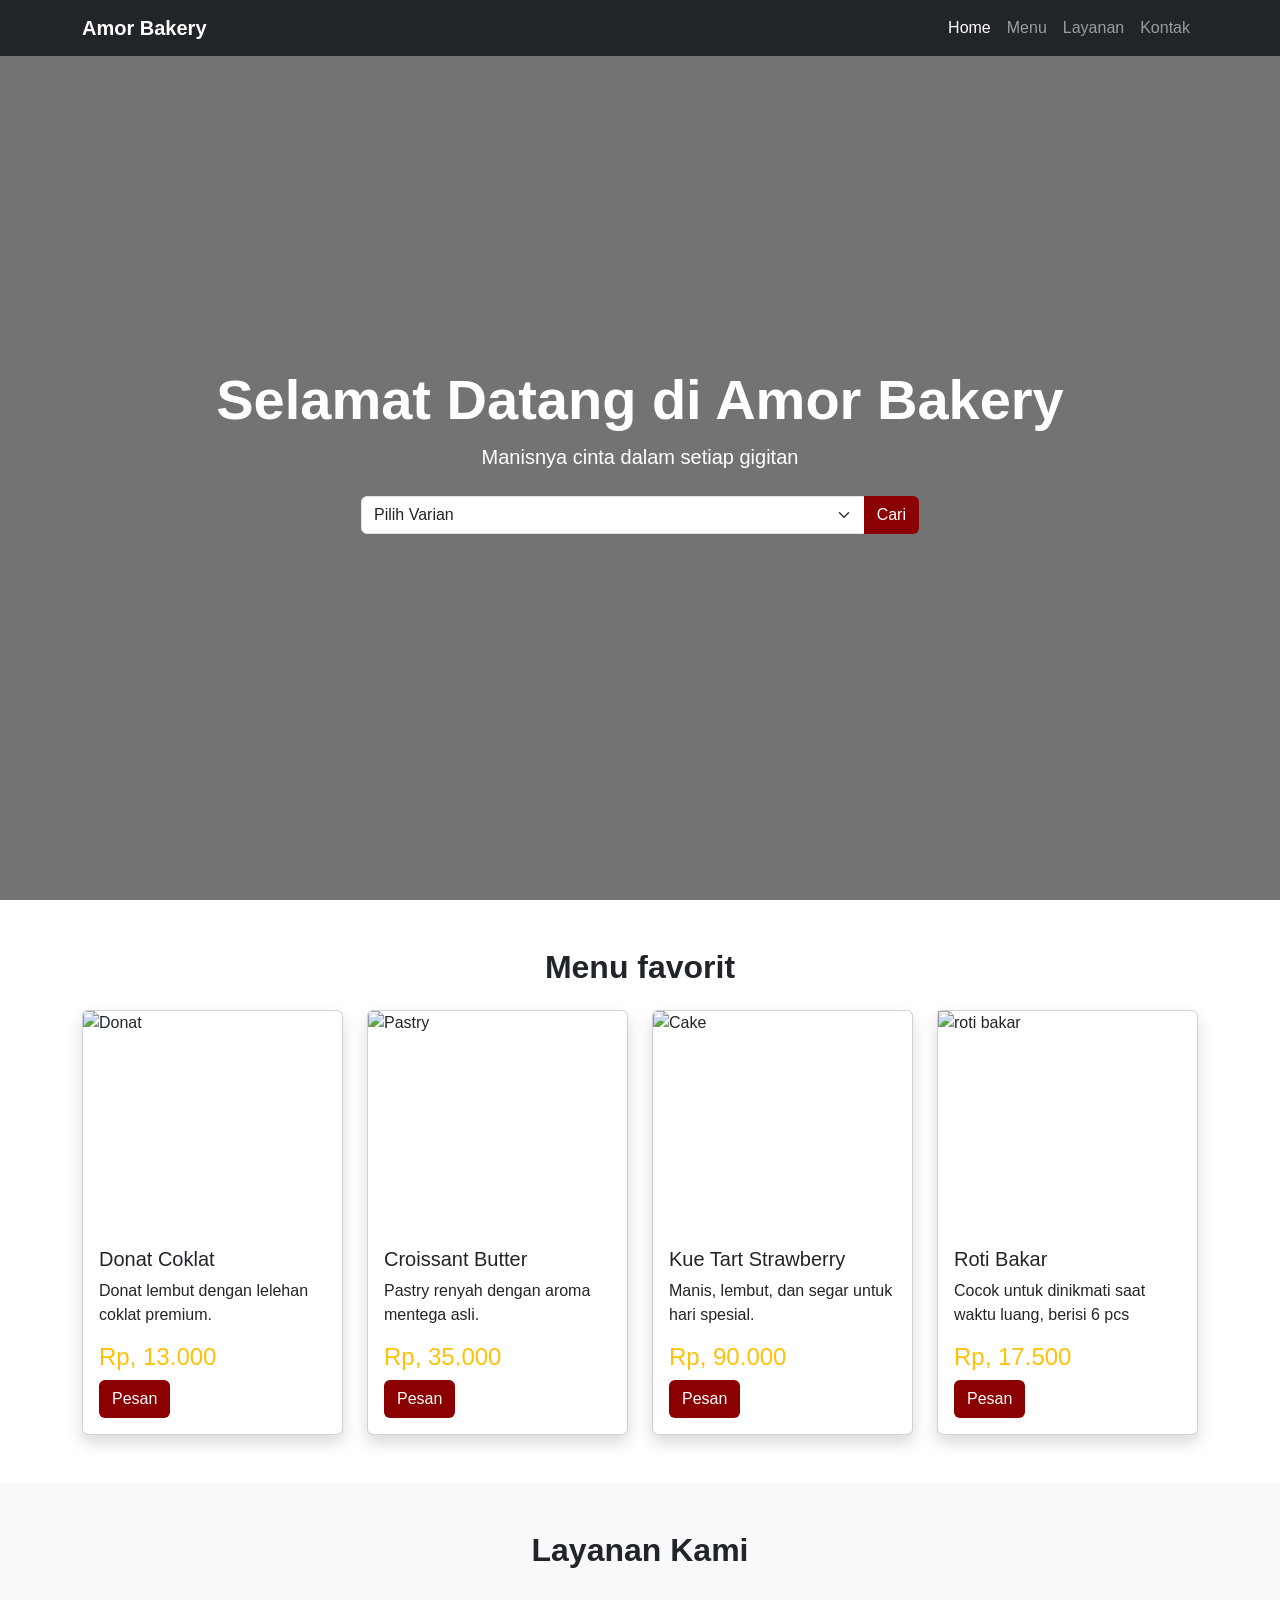
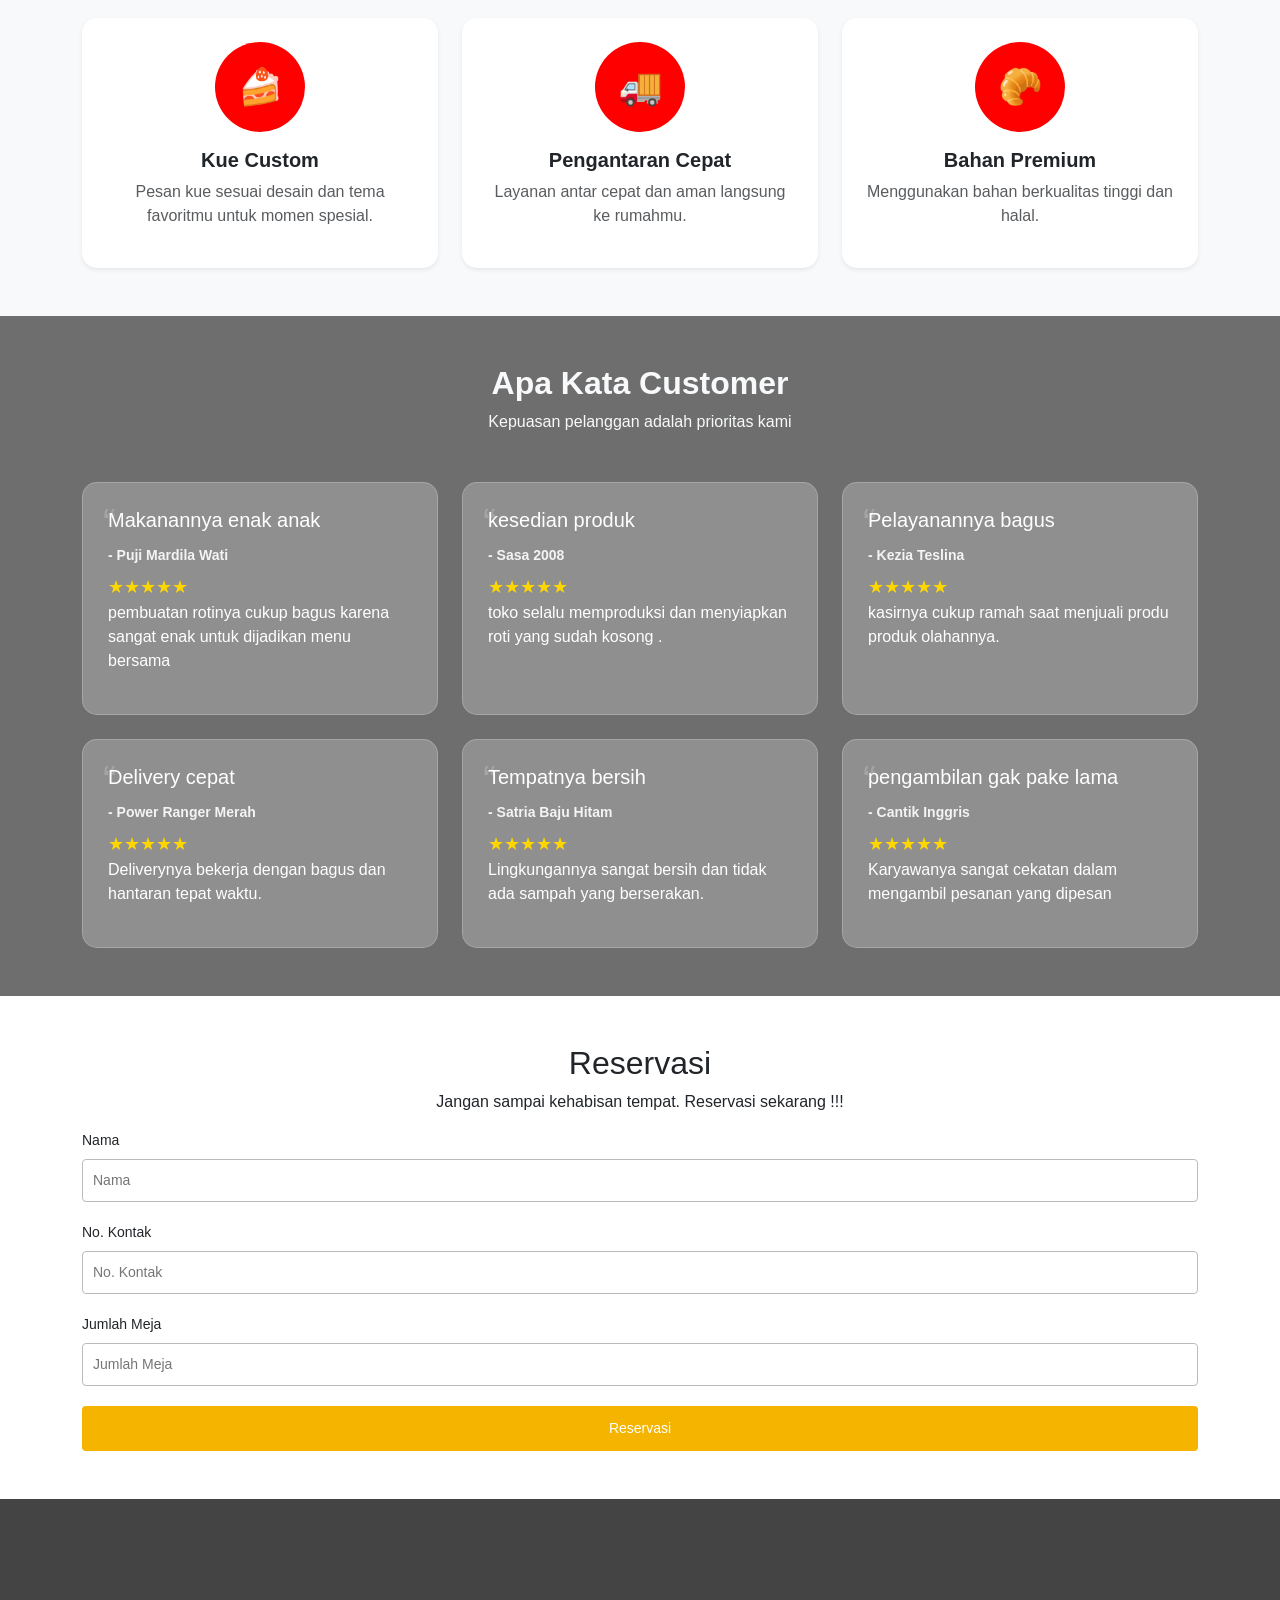
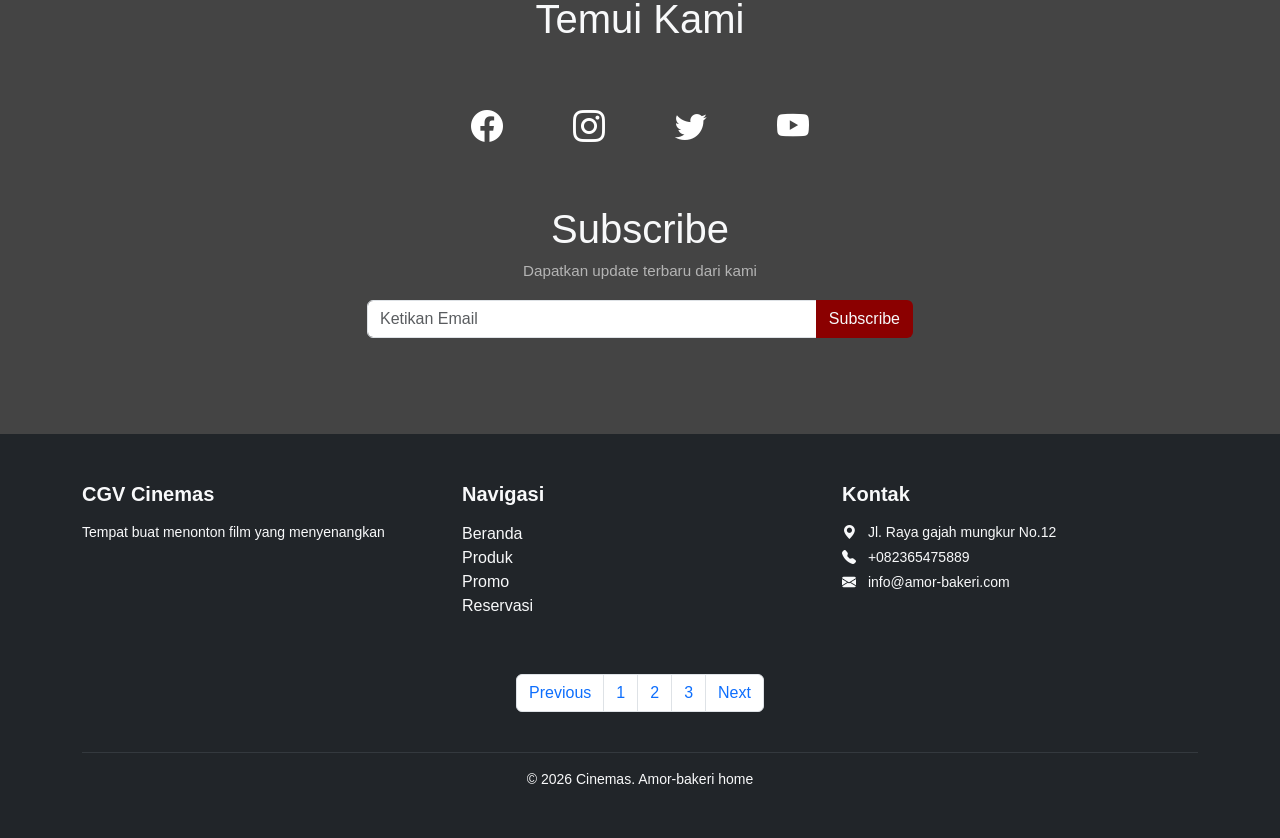
==== index.html @ 90abe147 "Rename Index.html to index.html" ====
<!DOCTYPE html>
<html lang="id">

<head>
    <meta charset="UTF-8">
    <meta name="viewport" content="width=device-width, initial-scale=1.0">

    <!-- Bootstrap CSS -->
    <link href="https://cdn.jsdelivr.net/npm/bootstrap@5.3.3/dist/css/bootstrap.min.css" rel="stylesheet">
    <link rel="stylesheet" href="https://cdn.jsdelivr.net/npm/bootstrap-icons@1.10.5/font/bootstrap-icons.min.css">

    <title>https://amorbakery-mojokerto.com.id</title>
    <link rel="stylesheet" href="style.css">
</head>

<body>

    <!-- Navbar -->
    <nav class="navbar navbar-expand-lg navbar-dark bg-dark fixed-top">
        <div class="container">
            <a class="navbar-brand fw-bold" href="#">Amor Bakery</a>
            <button title="button" class="navbar-toggler" type="button" data-bs-toggle="collapse"
                data-bs-target="#navbarNav">
                <span class="navbar-toggler-icon"></span>
            </button>
            <div class="collapse navbar-collapse" id="navbarNav">
                <ul class="navbar-nav ms-auto">
                    <li class="nav-item"><a class="nav-link active" href="#home">Home</a></li>
                    <li class="nav-item"><a class="nav-link" href="#menu">Menu</a></li>
                    <li class="nav-item"><a class="nav-link" href="#layanan">Layanan</a></li>
                    <li class="nav-item"><a class="nav-link" href="#kontak">Kontak</a></li>
                </ul>
            </div>
        </div>
    </nav>

    <!-- Banner -->
    <section id="home" class="banner d-flex align-items-center">
        <div class="container text-center text-white">
            <h1 class="display-4 fw-bold text-white">Selamat Datang di Amor Bakery</h1>
            <p class="lead text-white">Manisnya cinta dalam setiap gigitan</p>

            <div class="input-group w-50 mx-auto mt-4">
                <select class="form-select" title="form">
                    <option selected>Pilih Varian</option>
                    <option>Donat</option>
                    <option>Pastry</option>
                    <option>Kue Tart</option>
                    <option>Kue Kering</option>
                </select>
                <button class="btn btn-red">Cari</button>
            </div>
        </div>
    </section>


    <!-- Promo Section -->
    <section id="menu" class="container py-5">
        <h2 class="text-center fw-bold mb-4">Menu favorit</h2>
        <div class="row g-4 justify-content-center">

            <div class="col-md-3">
                <div class="card h-100 shadow">
                    <img src="https://images.unsplash.com/photo-1551024601-bec78aea704b" class="card-img-top square-img"
                        alt="Donat">
                    <div class="card-body">
                        <h5 class="card-title">Donat Coklat</h5>
                        <p class="card-text">Donat lembut dengan lelehan coklat premium.</p>
                        <h4 class="card-text text-warning">Rp, 13.000</h4>
                        <a href="#" class="btn btn-red">Pesan</a>
                    </div>
                </div>
            </div>

            <div class="col-md-3">
                <div class="card h-100 shadow">
                    <img src="https://images.unsplash.com/photo-1608198093002-ad4e005484ec"
                        class="card-img-top square-img" alt="Pastry">
                    <div class="card-body">
                        <h5 class="card-title">Croissant Butter</h5>
                        <p class="card-text">Pastry renyah dengan aroma mentega asli.</p>
                        <h4 class="card-text text-warning">Rp, 35.000</h4>
                        <a href="#" class="btn btn-red">Pesan</a>
                    </div>
                </div>
            </div>

            <div class="col-md-3">
                <div class="card h-100 shadow">
                    <img src="https://th.bing.com/th/id/OIP.uCiVqqbGmfo3gZG_1WJmzAHaLH?w=128&h=193&c=7&r=0&o=7&pid=1.7&rm=3"
                        class="card-img-top square-img" alt="Cake">
                    <div class="card-body">
                        <h5 class="card-title">Kue Tart Strawberry</h5>
                        <p class="card-text">Manis, lembut, dan segar untuk hari spesial.</p>
                        <h4 class="card-text text-warning">Rp, 90.000</h4>
                        <a href="#pesan" class="btn btn-red">Pesan</a>
                    </div>
                </div>
            </div>

            <div class="col-md-3">
                <div class="card h-100 shadow">
                    <img src="https://encrypted-tbn0.gstatic.com/images?q=tbn:ANd9GcT3Dg1PWbTvpaog4QC9ce-s_t3jA0M2VGqaGQ&s"
                        alt="roti bakar">
                    <div class="card-body">
                        <h5 class="card-title">Roti Bakar</h5>
                        <p class="card-text">Cocok untuk dinikmati saat waktu luang, berisi 6 pcs</p>
                        <h4 class="card-text text-warning">Rp, 17.500</h4>
                        <a href="#" class="btn btn-red">Pesan</a>
                    </div>
                </div>
            </div>


        </div>
    </section>

    <!-- Service Section -->
    <section id="layanan" class="service-section py-5">
        <div class="container">
            <h2 class="text-center fw-bold mb-5">Layanan Kami</h2>

            <div class="row g-4 text-center">

                <div class="col-md-4">
                    <div class="service-card p-4 h-100 shadow-sm">
                        <div class="icon-service mx-auto mb-3">
                            🍰
                        </div>
                        <h5 class="fw-bold">Kue Custom</h5>
                        <p class="text-muted">
                            Pesan kue sesuai desain dan tema favoritmu untuk momen spesial.
                        </p>
                    </div>
                </div>

                <div class="col-md-4">
                    <div class="service-card p-4 h-100 shadow-sm">
                        <div class="icon-service mx-auto mb-3">
                            🚚
                        </div>
                        <h5 class="fw-bold">Pengantaran Cepat</h5>
                        <p class="text-muted">
                            Layanan antar cepat dan aman langsung ke rumahmu.
                        </p>
                    </div>
                </div>

                <div class="col-md-4">
                    <div class="service-card p-4 h-100 shadow-sm">
                        <div class="icon-service mx-auto mb-3">
                            🥐
                        </div>
                        <h5 class="fw-bold">Bahan Premium</h5>
                        <p class="text-muted">
                            Menggunakan bahan berkualitas tinggi dan halal.
                        </p>
                    </div>
                </div>

            </div>
        </div>
    </section>

    <!-- REVIEW SECTION -->
    <section class="review-section py-5 testimony">
        <div class="container">
            <h2 class="text-center text-light fw-bold">Apa Kata Customer</h2>
            <p class="text-center text-light mb-5">Kepuasan pelanggan adalah prioritas kami</p>

            <div class="row g-4">

                <!-- 6 Review Card -->
                <div class="col-md-4">
                    <div class="review-card">
                        <div class="quote">“</div>
                        <h5>Makanannya enak anak</h5>
                        <h6 class="author">- Puji Mardila Wati</h6>
                        <div class="stars">★★★★★</div>
                        <p>pembuatan rotinya cukup bagus karena sangat enak untuk dijadikan menu bersama</p>
                    </div>
                </div>

                <div class="col-md-4">
                    <div class="review-card">
                        <div class="quote">“</div>
                        <h5>kesedian produk</h5>
                        <h6 class="author">- Sasa 2008</h6>
                        <div class="stars">★★★★★</div>
                        <p>toko selalu memproduksi dan menyiapkan roti yang sudah kosong .</p>
                    </div>
                </div>

                <div class="col-md-4">
                    <div class="review-card">
                        <div class="quote">“</div>
                        <h5>Pelayanannya bagus</h5>
                        <h6 class="author">- Kezia Teslina</h6>
                        <div class="stars">★★★★★</div>
                        <p>kasirnya cukup ramah saat menjuali produ produk olahannya.</p>
                    </div>
                </div>

                <div class="col-md-4">
                    <div class="review-card">
                        <div class="quote">“</div>
                        <h5>Delivery cepat</h5>
                        <h6 class="author">- Power Ranger Merah</h6>
                        <div class="stars">★★★★★</div>
                        <p>Deliverynya bekerja dengan bagus dan hantaran tepat waktu.</p>
                    </div>
                </div>

                <div class="col-md-4">
                    <div class="review-card">
                        <div class="quote">“</div>
                        <h5>Tempatnya bersih</h5>
                        <h6 class="author">- Satria Baju Hitam</h6>
                        <div class="stars">★★★★★</div>
                        <p>Lingkungannya sangat bersih dan tidak ada sampah yang berserakan.</p>
                    </div>
                </div>

                <div class="col-md-4">
                    <div class="review-card">
                        <div class="quote">“</div>
                        <h5>pengambilan gak pake lama</h5>
                        <h6 class="author">- Cantik Inggris</h6>
                        <div class="stars">★★★★★</div>
                        <p>Karyawanya sangat cekatan dalam mengambil pesanan yang dipesan</p>
                    </div>
                </div>

            </div>
        </div>
    </section>

    <div class="container-fluid d-flex justify-content-center align-items-center py-5" id="pesan">
        <div class="container">
            <h2 class="text-center">Reservasi</h2>
            <p class="text-center">Jangan sampai kehabisan tempat. Reservasi sekarang !!!</p>

            <form>
                <div class="form-group">
                    <label>Nama</label>
                    <input type="text" placeholder="Nama">
                </div>

                <div class="form-group">
                    <label>No. Kontak</label>
                    <input type="text" placeholder="No. Kontak">
                </div>

                <div class="form-group">
                    <label>Jumlah Meja</label>
                    <input type="number" placeholder="Jumlah Meja">
                </div>

                <button type="submit" class="btn-reservasi">Reservasi</button>
            </form>
        </div>
    </div>


    <!-- Section subscribe -->
    <div class="container-fluid  py-5 footer">
        <div class="container">
            <h5 class="text-center text-light display-6 py-5">Temui Kami</h5>
            <div class="justify-content-center d-flex mb-5" style="gap: 70px;">
                <a href="https://facebook.com/username" target="_blank" class="social-icon">
                    <i class="bi bi-facebook"></i>
                </a>
                <a href="https://instagram.com/username" target="_blank" class="social-icon">
                    <i class="bi bi-instagram"></i>
                </a>
                <a href="https://twitter.com/username" target="_blank" class="social-icon">
                    <i class="bi bi-twitter"></i>
                </a>
                <a href="https://youtube.com/@username" target="_blank" class="social-icon">
                    <i class="bi bi-youtube"></i>
                </a>
            </div>

            <h5 class="text-center text-light display-6 mb-1">Subscribe</h5>
            <p class="text-center mb-3" style="color: rgba(255, 255, 255, 0.6); font-size: 0.95rem;">Dapatkan update
                terbaru dari kami</p>

            <div class="row justify-content-center">
                <div class="col-md-6">
                    <div class="input-group mb-5">
                        <input type="email" class="form-control" placeholder="Ketikan Email">
                        <button class="btn btn-red text-light" type="button">Subscribe</button>
                    </div>
                </div>
            </div>
        </div>
    </div>

    <!-- Section footer -->
    <footer class="bg-dark text-light py-5" id="footer">
        <div class="container">
            <div class="row text-center text-md-start">
                <div class="col-md-4 mb-3 mb-md-0">
                    <h5 class="fw-bold mb-3">CGV Cinemas</h5>
                    <p class="text-light small">Tempat buat menonton film yang menyenangkan</p>
                </div>
                <div class="col-md-4 mb-3 mb-md-0">
                    <h5 class="fw-bold mb-3">Navigasi</h5>
                    <ul class="list-unstyled">
                        <li><a href="#" class="text-light text-decoration-none">Beranda</a></li>
                        <li><a href="#" class="text-light text-decoration-none">Produk</a></li>
                        <li><a href="#" class="text-light text-decoration-none">Promo</a></li>
                        <li><a href="#" class="text-light text-decoration-none">Reservasi</a></li>
                    </ul>
                </div>
                <div class="col-md-4">
                    <h5 class="fw-bold mb-3">Kontak</h5>
                    <ul class="list-unstyled text-light small">
                        <li class="mb-1"><i class="bi bi-geo-alt-fill me-2"></i> Jl. Raya gajah mungkur No.12</li>
                        <li class="mb-1"><i class="bi bi-telephone-fill me-2"></i> +082365475889</li>
                        <li class="mb-1"><i class="bi bi-envelope-fill me-2"></i> info@amor-bakeri.com</li>
                    </ul>
                </div>
            </div>
            <nav aria-label="Page navigation example">
                <ul class="pagination">
                    <li class="page-item"><a class="page-link" href="#">Previous</a></li>
                    <li class="page-item"><a class="page-link" href:storage/emulated/0/file/yoga/index.html>1</a></li>
                    <li class="page-item"><a class="page-link" href="#">2</a></li>
                    <li class="page-item"><a class="page-link" href="#">3</a></li>
                    <li class="page-item"><a class="page-link" href="#">Next</a></li>
                </ul>
            </nav>
            <hr class="border-secondary mt-4 mb-3">
            <p class="text-center text-light small mb-0">
                &copy; 2026 Cinemas. Amor-bakeri home
            </p>
        </div>
    </footer>
    



    <!-- Bootstrap JS -->
    <script src="https://cdn.jsdelivr.net/npm/bootstrap@5.3.3/dist/js/bootstrap.bundle.min.js"></script>
</body>

</html
---- style.css ----
body {
  font-family: 'Segoe UI', sans-serif;
}

.banner {
  height: 100vh;
  background: linear-gradient(
      rgba(0, 0, 0, 0.55),
      rgba(0, 0, 0, 0.55)
    ),
    url("https://images.unsplash.com/photo-1517686469429-8bdb88b9f907");
  background-size: cover;
  background-position: center;
}

.btn-red {
  background-color: #8b0000;
  color: white;
}

.btn-red:hover {
  background-color: #5c0000;
  color: white;
}

.card img {
  height: 220px;
  object-fit: cover;
}

.main-color {
  background-color: #1b5e20;
}


.service-section {
  background-color: #f8f9fa;
}

.service-card {
  background-color: #ffffff;
  border-radius: 15px;
  transition: transform 0.3s ease, box-shadow 0.3s ease;
}

.service-card:hover {
  transform: translateY(-8px);
  box-shadow: 0 12px 25px rgba(0, 0, 0, 0.15);
}

.icon-service {
  width: 90px;
  height: 90px;
  border-radius: 50%;
  background-color: red;
  color: #ffffff;
  font-size: 36px;
  display: flex;
  align-items: center;
  justify-content: center;
}

review-section {
      background: linear-gradient(135deg, #7b1fa2, #4a148c);
      color: green;
    }

    .review-card {
      background: rgba(255,255,255,0.08);
      border: 1px solid rgba(255,255,255,0.2);
      border-radius: 15px;
      padding: 25px;
      position: relative;
      transition: 0.3s ease;
      height: 100%;
    }

    .review-card:hover {
      background: rgba(255,255,255,0.15);
      transform: translateY(-5px);
    }

    .quote {
      font-size: 40px;
      opacity: 0.2;
      position: absolute;
      top: 10px;
      left: 20px;
    }

    .stars {
      color: gold;
      font-size: 18px;
      margin-top: 10px;
    }

    .review-card h6 {
      font-weight: bold;
      margin-top: 15px;
      font-size: 14px;
      opacity: 0.9;
    }

/* Container */
.reservasi-container {
  width: 500px;
  background: transparent;
}

/* Judul */
.reservasi-container h2 {
  text-align: center;
  margin-bottom: 5px;
}

.reservasi-container p {
  text-align: center;
  font-size: 14px;
  color: #555;
  margin-bottom: 30px;
}

/* Form */
.form-group {
  margin-bottom: 20px;
}

label {
  display: block;
  margin-bottom: 8px;
  font-size: 14px;
}

input {
  width: 100%;
  padding: 10px;
  border: 1px solid #bbb;
  border-radius: 4px;
  font-size: 14px;
}

/* Tombol */
.btn-reservasi {
  width: 100%;
  padding: 12px;
  background-color: #f4b400;
  border: none;
  color: white;
  font-size: 14px;
  border-radius: 4px;
  cursor: pointer;
  transition: 0.3s;
}

.btn-reservasi:hover {
  background-color: #e0a800;
}

body .subscribe {
  margin: 0;
  font-family: 'Segoe UI', sans-serif;
  background-color: #666666;
  color: white;
  text-align: center;
}

/* Container */
.subscribe-section {
  padding: 60px 20px;
}

/* Judul */
.subscribe-section h2 {
  font-weight: 600;
  margin-bottom: 25px;
}

/* Social Icons */
.social-icons {
  margin-bottom: 40px;
}

.social-icons a {
  color: white;
  font-size: 28px;
  margin: 0 20px;
  transition: 0.3s;
}

.social-icons a:hover {
  color: #f4b400;
  transform: scale(1.2);
}

/* Subscribe */
.subscribe-title {
  font-size: 22px;
  margin-bottom: 5px;
}

.subscribe-text {
  color: #cccccc;
  margin-bottom: 25px;
}

/* Form */
.subscribe-form {
  max-width: 700px;
  margin: auto;
  display: flex;
}

.subscribe-form input {
  flex: 1;
  padding: 12px;
  border: none;
  border-radius: 4px 0 0 4px;
  font-size: 14px;
}

.subscribe-form button {
  padding: 12px 25px;
  border: none;
  background-color: #f4b400;
  color: white;
  font-weight: 500;
  border-radius: 0 4px 4px 0;
  cursor: pointer;
  transition: 0.3s;
}

.subscribe-form button:hover {
  background-color: #e0a800;
}

/* Responsive */
@media (max-width: 600px) {
  .subscribe-form {
    flex-direction: column;
  }

  .subscribe-form input,
  .subscribe-form button {
    border-radius: 4px;
    width: 100%;
  }

  .subscribe-form button {
    margin-top: 10px;
  }
}

body .footer {
  margin: 0;
  font-family: 'Segoe UI', sans-serif;
}

/* Footer */
.footer {
  background-color: #1f252b;
  color: #cfd8dc;
  padding: 50px 20px 20px;
}

.footer-container {
  max-width: 1100px;
  margin: auto;
  display: flex;
  justify-content: space-between;
  flex-wrap: wrap;
  gap: 40px;
}

.footer h3 {
  color: white;
  margin-bottom: 15px;
  font-size: 18px;
}

.footer p,
.footer a {
  font-size: 14px;
  color: #cfd8dc;
  text-decoration: none;
  line-height: 1.8;
}

.footer a:hover {
  color: #f4b400;
}

/* Divider */
.footer hr {
  border: 0;
  border-top: 1px solid #37474f;
  margin: 30px 0 15px;
}

/* Copyright */
.footer-bottom {
  text-align: center;
  font-size: 13px;
  color: #90a4ae;
}

/* Responsive */
@media (max-width: 768px) {
  .footer-container {
    flex-direction: column;
  }
}

.pagination {
  display: flex;
  justify-content: center;
  align-items: center;
  list-style: none;
  padding: 0;
  margin: 40px 0;
}

page-item {
  margin: 0 5px;
}

page-link {
  display: block;
  padding: 40px 80px;
  text-decoration: none;
  color: #0d6efd;
  border: 1px solid #0d6efd;
  border-radius: 5px;
  font-weight: 500;
  transition: all 0.3s ease;
}

.page-link:hover {
  background-color: #0d6efd;
  color: white;
}

.page-item.active .page-link {
  background-color: #0d6efd;
  color: white;
  pointer-events: none;
}

.page-item.disabled .page-link {
  color: #aaa;
  border-color: #aaa;
  pointer-events: none;
}

.testimony {
    background-color: rgb(110, 110, 110);
}

.review-card {
    background-color: rgba(199, 199, 199, 0.377);
    border-radius: 15px;
    padding: 25px;
    position: relative;
    transition: 0.3s ease;
    border: 1px solid rgba(255, 255, 255, 0.2);
    height: 100%;
    color: white;
}

.review-card:hover {
    background-color: rgb(172, 172, 172);
    transform: translateY(-5px);
}

.footer {
    background: #444444;
}

.footer .social-icon {
    font-size: 2rem;
    color: white;
    transition: 0.3s;
}

.footer .social-icon:hover {
    color: #ffc107;
    transform: scale(1.2);
}
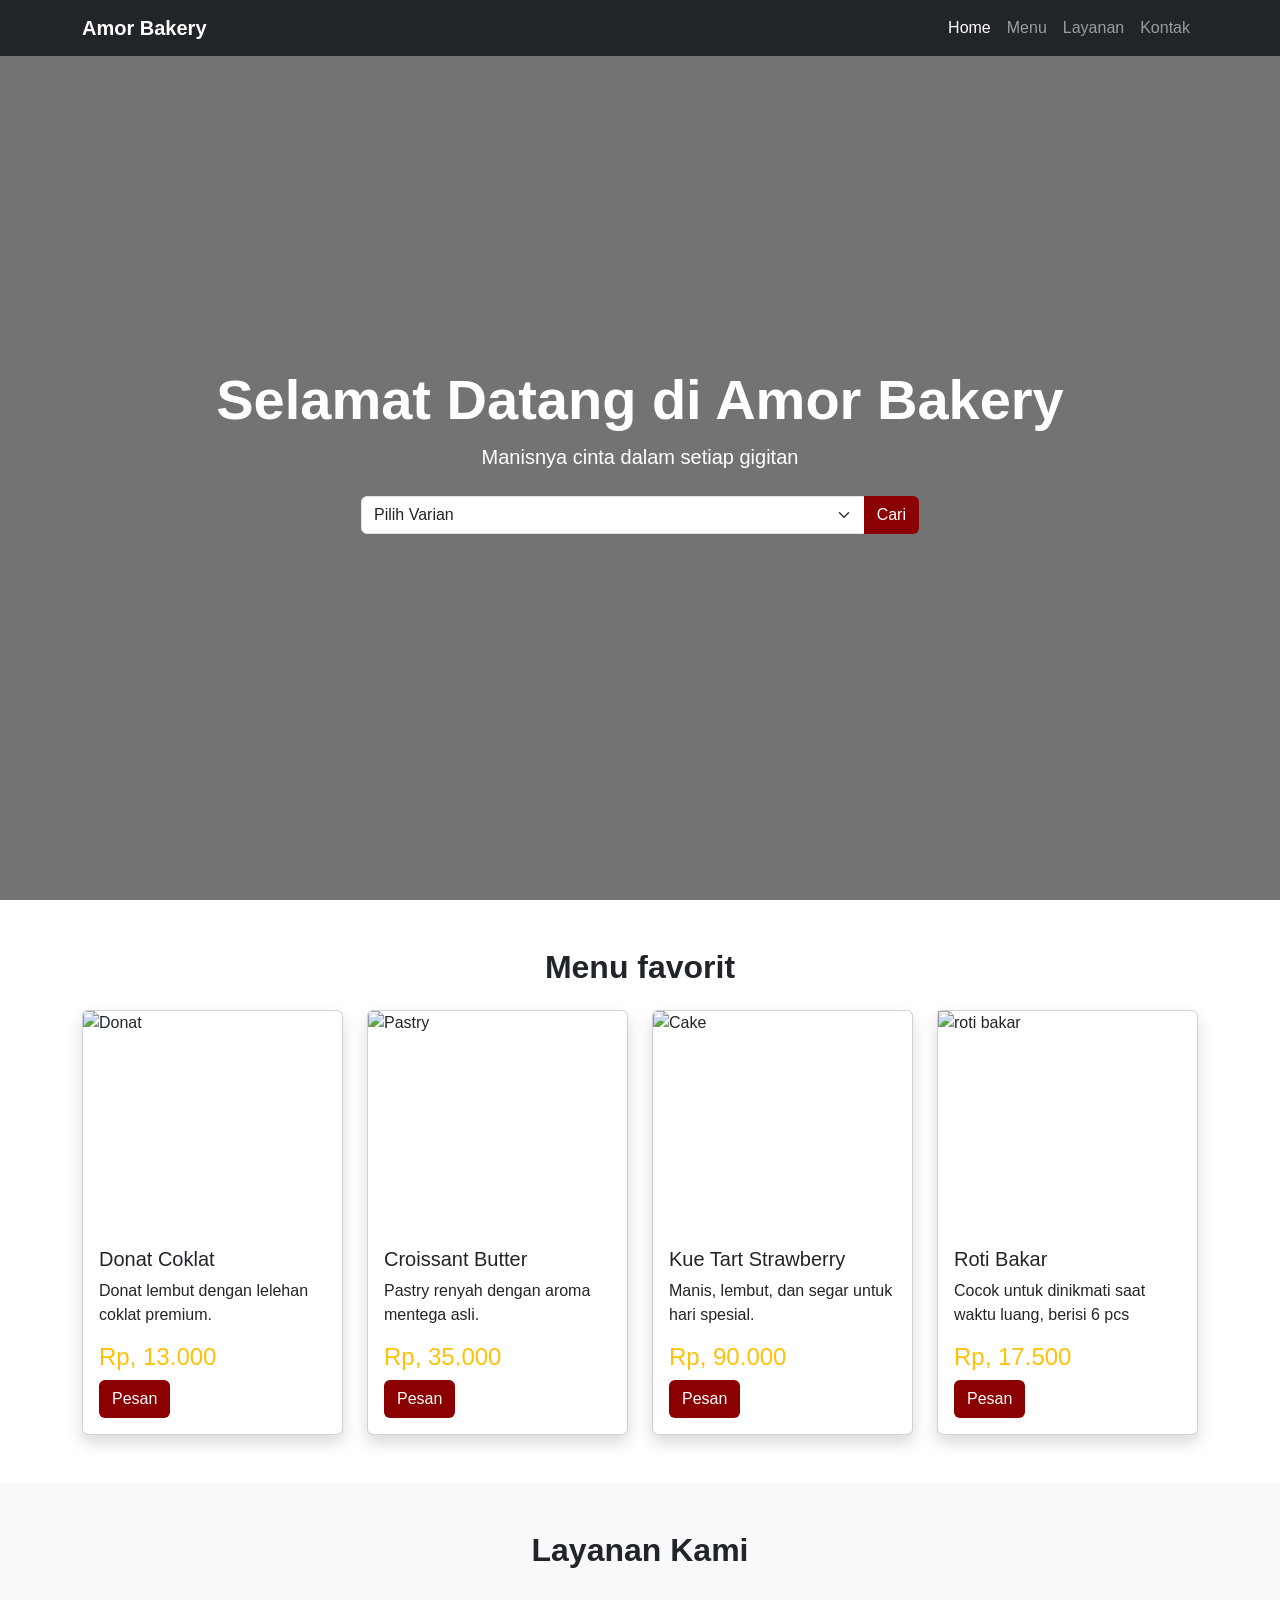
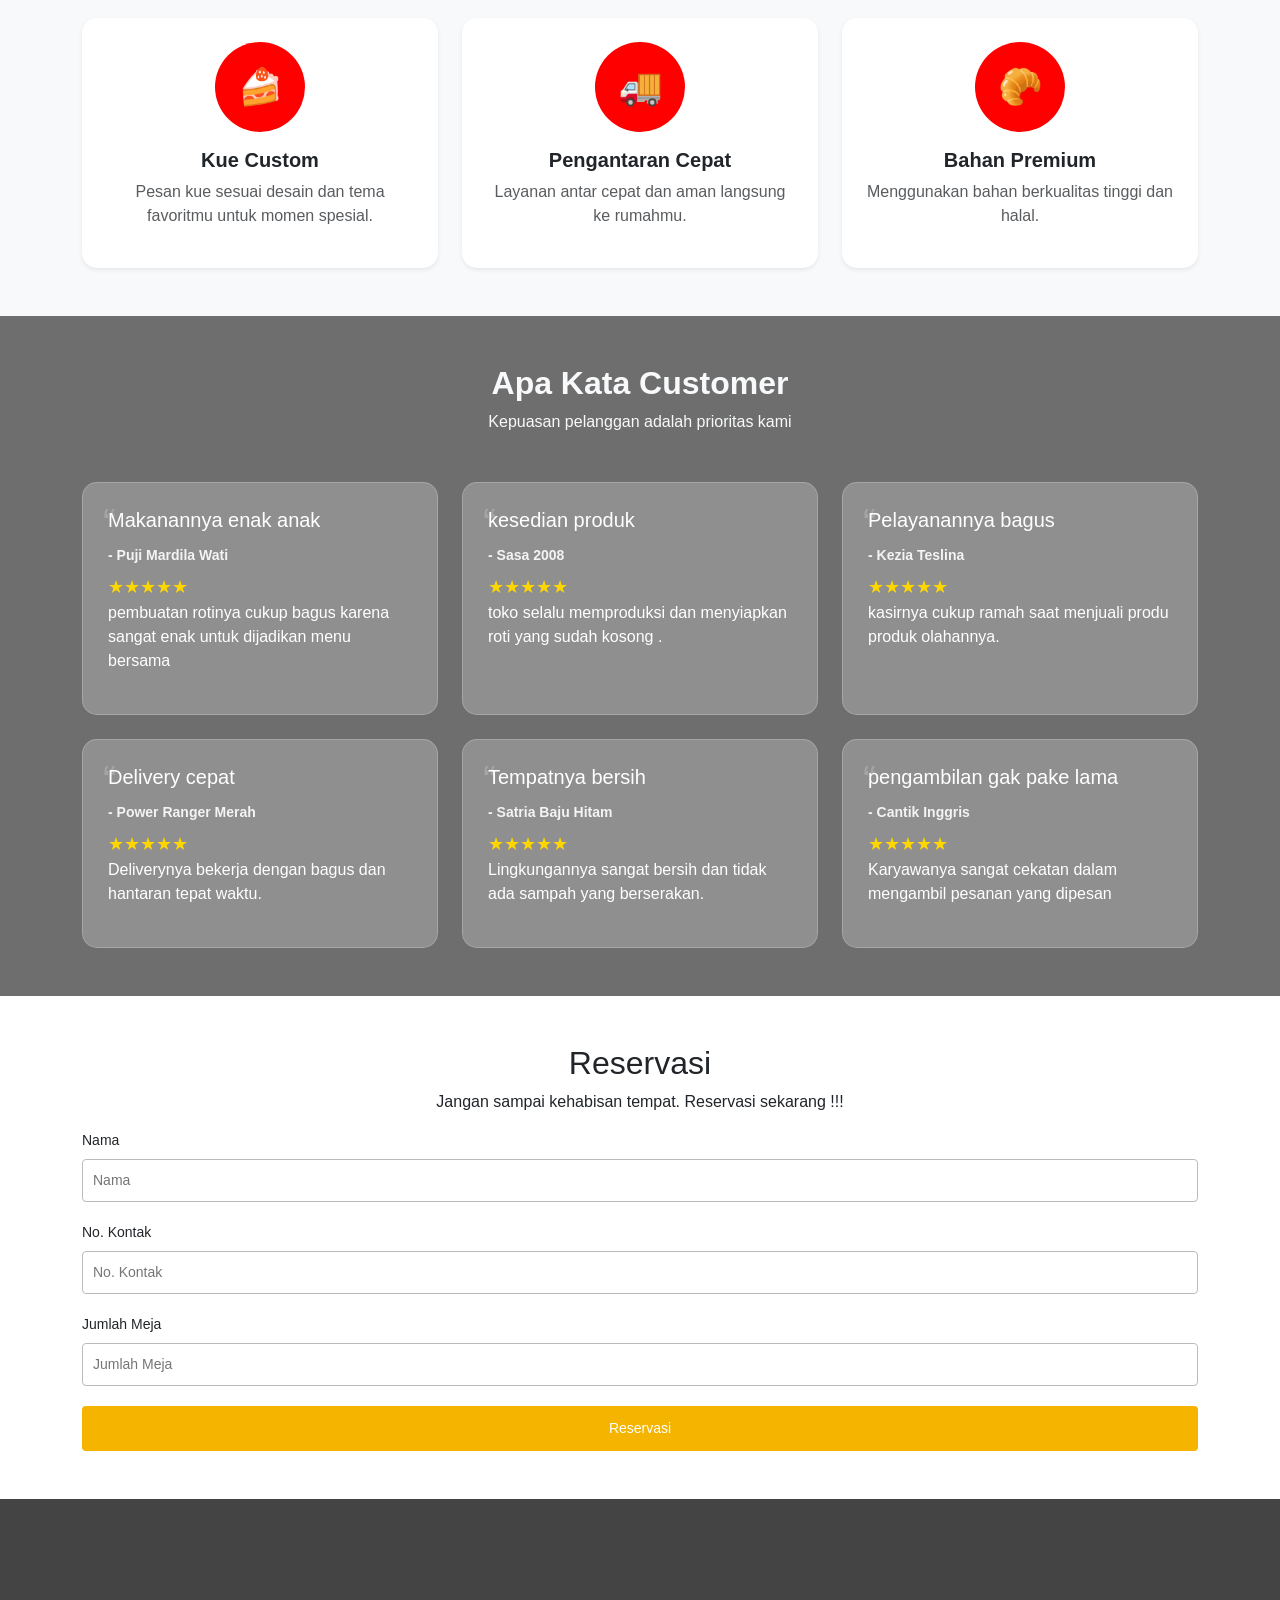
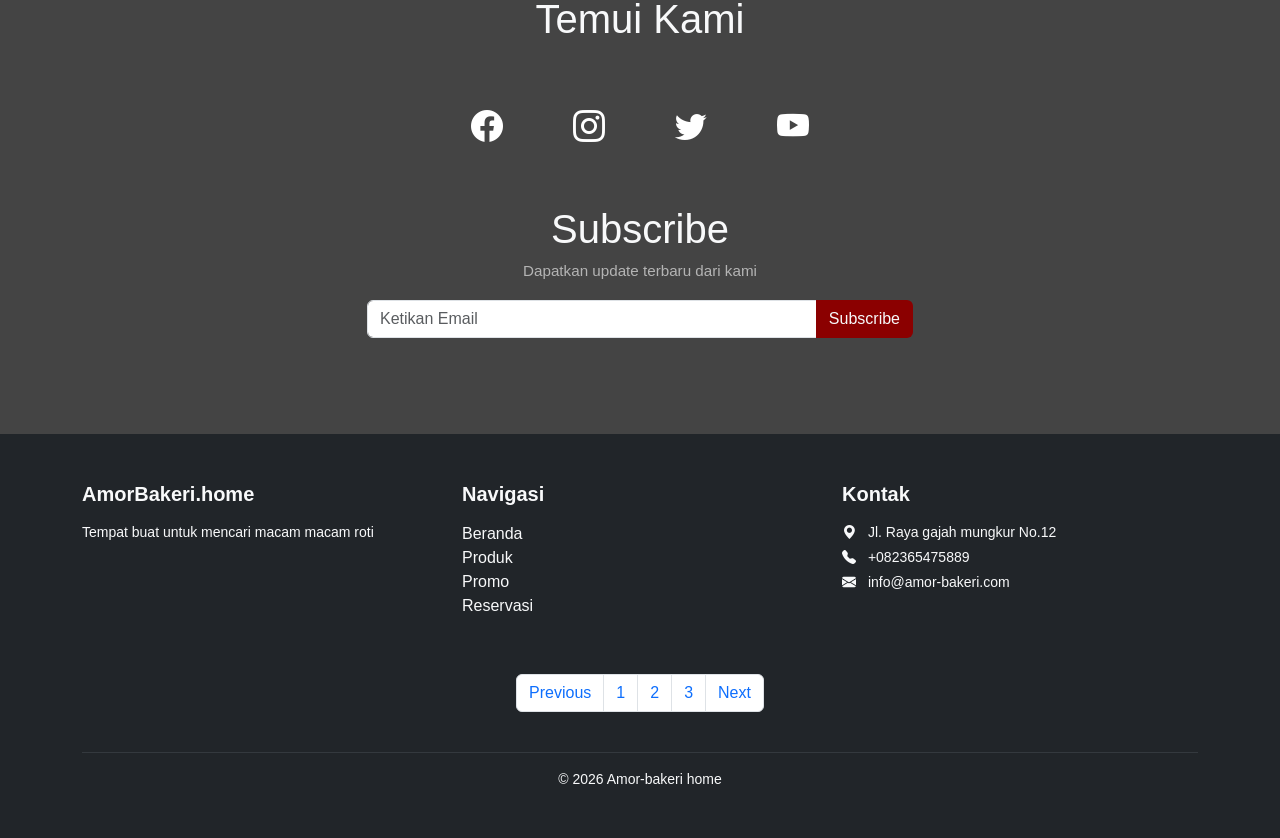
==== commit d64f856e: "index.html" ====
--- a/index.html
+++ b/index.html
@@ -301,8 +301,8 @@
         <div class="container">
             <div class="row text-center text-md-start">
                 <div class="col-md-4 mb-3 mb-md-0">
-                    <h5 class="fw-bold mb-3">CGV Cinemas</h5>
-                    <p class="text-light small">Tempat buat menonton film yang menyenangkan</p>
+                    <h5 class="fw-bold mb-3">AmorBakeri.home</h5>
+                    <p class="text-light small">Tempat buat untuk mencari macam macam roti</p>
                 </div>
                 <div class="col-md-4 mb-3 mb-md-0">
                     <h5 class="fw-bold mb-3">Navigasi</h5>
@@ -333,7 +333,7 @@
             </nav>
             <hr class="border-secondary mt-4 mb-3">
             <p class="text-center text-light small mb-0">
-                &copy; 2026 Cinemas. Amor-bakeri home
+                &copy; 2026 Amor-bakeri home
             </p>
         </div>
     </footer>
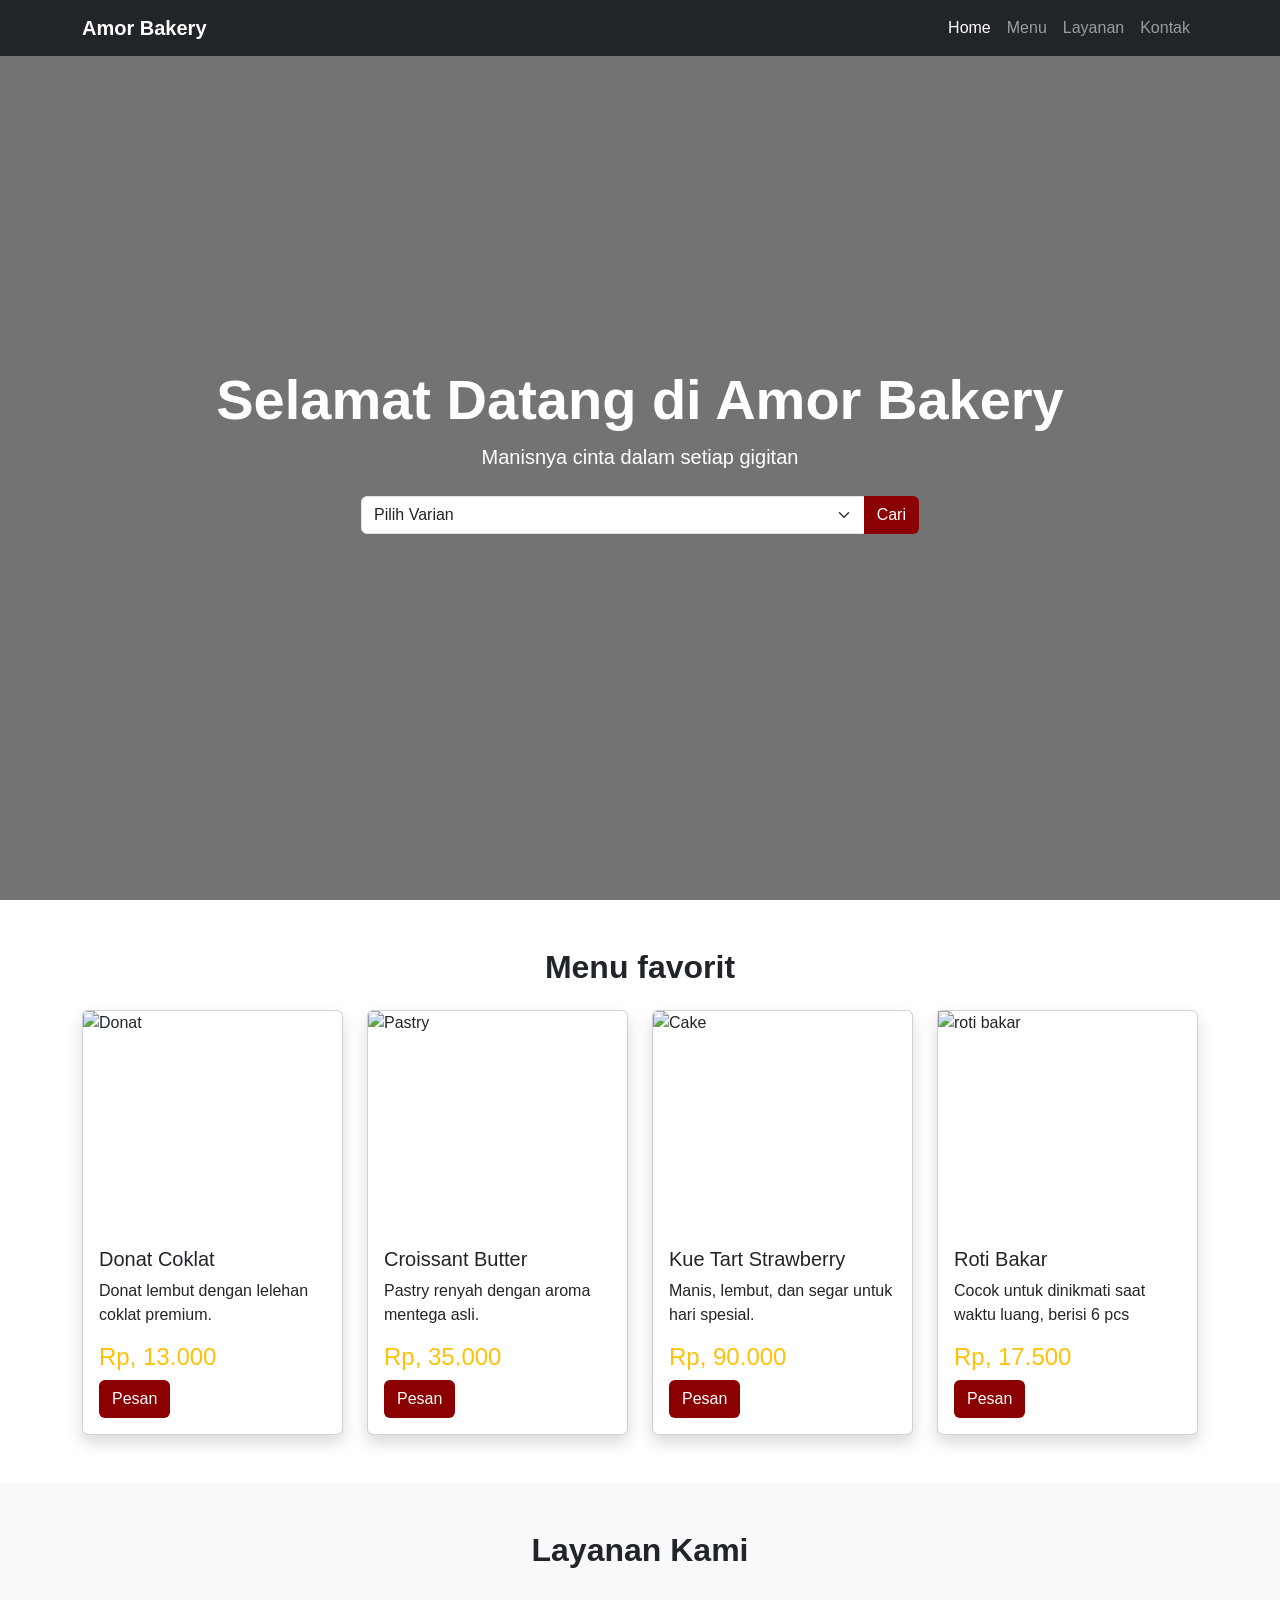
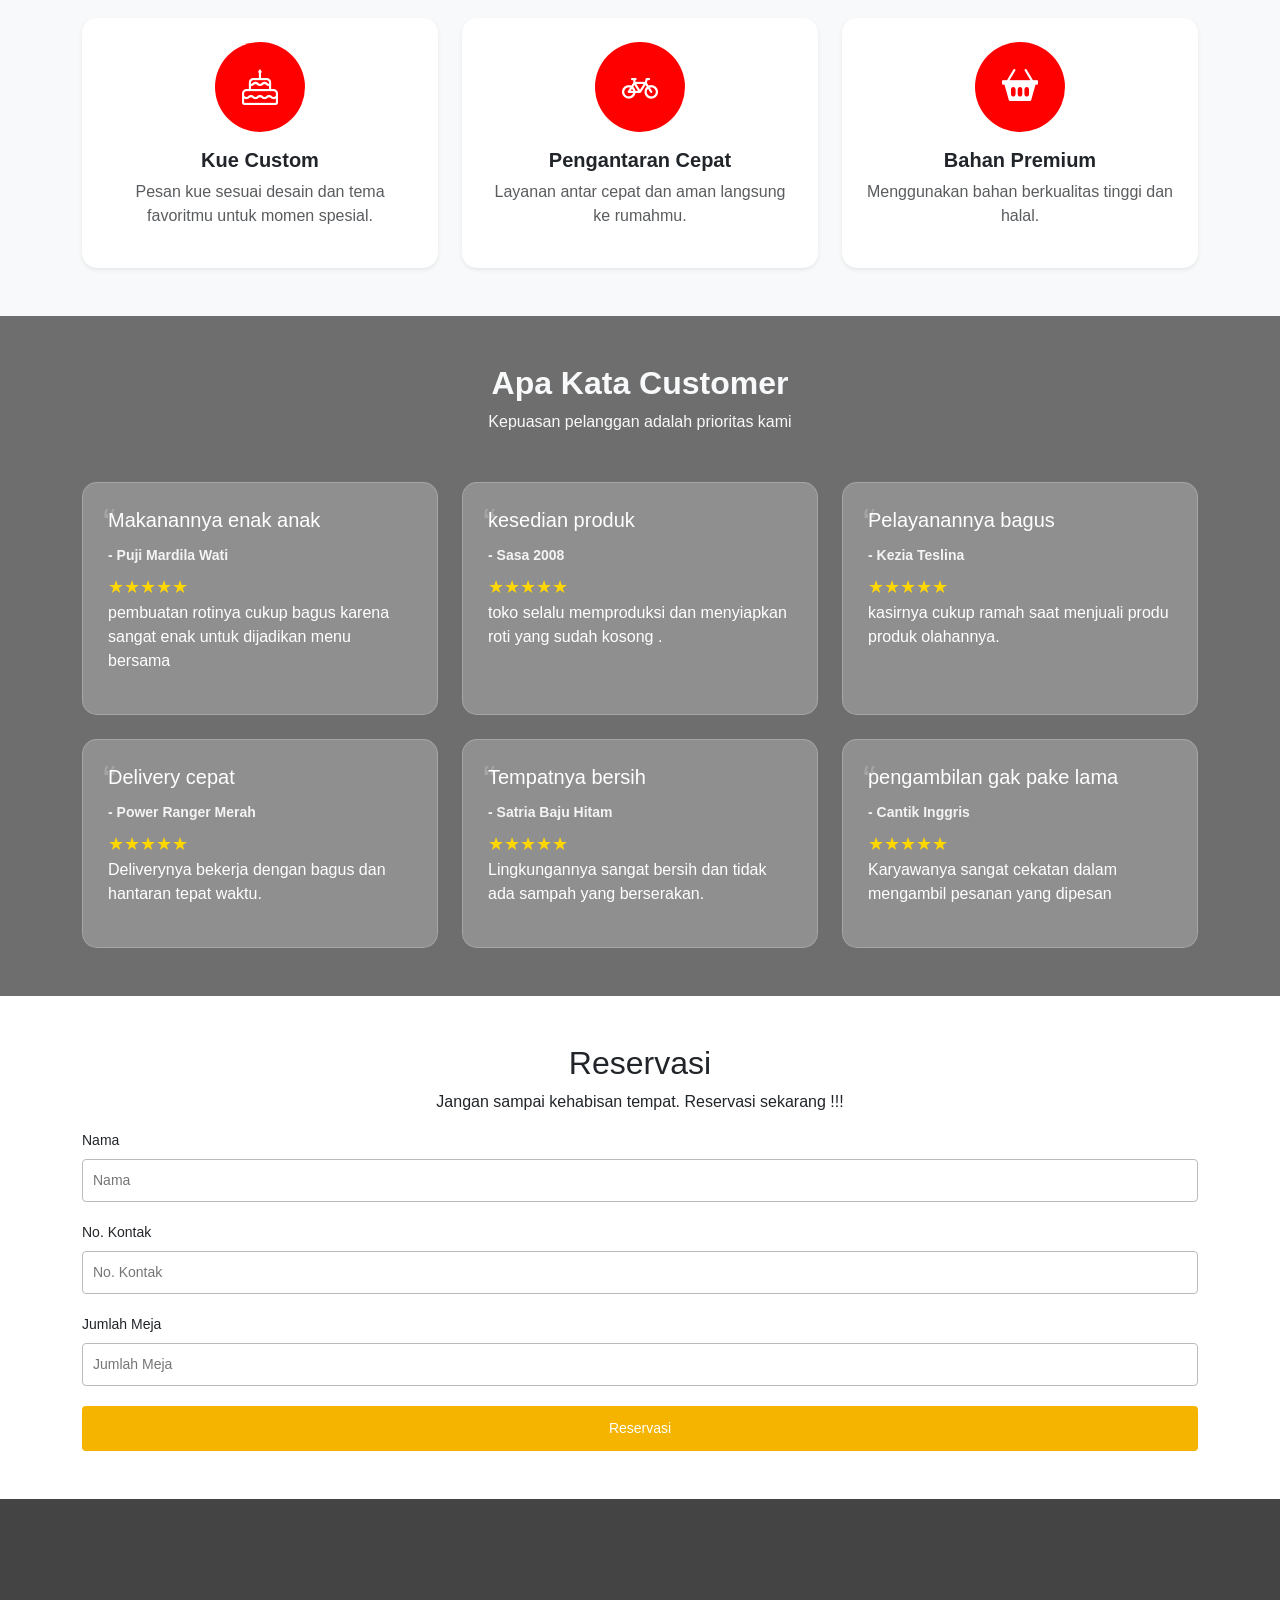
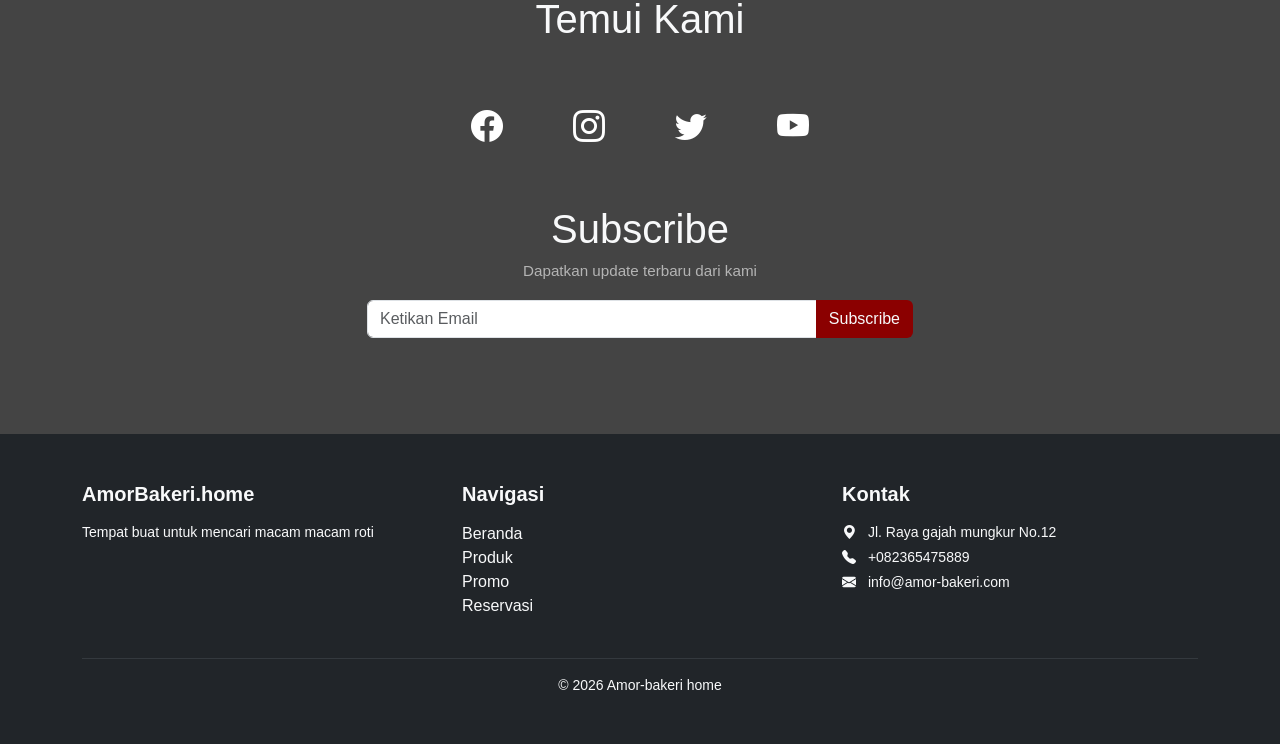
==== commit 947837c6: "index.html" ====
--- a/index.html
+++ b/index.html
@@ -7,7 +7,7 @@
 
     <!-- Bootstrap CSS -->
     <link href="https://cdn.jsdelivr.net/npm/bootstrap@5.3.3/dist/css/bootstrap.min.css" rel="stylesheet">
-    <link rel="stylesheet" href="https://cdn.jsdelivr.net/npm/bootstrap-icons@1.10.5/font/bootstrap-icons.min.css">
+    <link rel="stylesheet" href="https://cdn.jsdelivr.net/npm/bootstrap-icons@1.13.1/font/bootstrap-icons.min.css">
 
     <title>https://amorbakery-mojokerto.com.id</title>
     <link rel="stylesheet" href="style.css">
@@ -124,9 +124,7 @@
 
                 <div class="col-md-4">
                     <div class="service-card p-4 h-100 shadow-sm">
-                        <div class="icon-service mx-auto mb-3">
-                            🍰
-                        </div>
+                      <i class="bi bi-cake icon-service mx-auto mb-3"></i>
                         <h5 class="fw-bold">Kue Custom</h5>
                         <p class="text-muted">
                             Pesan kue sesuai desain dan tema favoritmu untuk momen spesial.
@@ -136,9 +134,10 @@
 
                 <div class="col-md-4">
                     <div class="service-card p-4 h-100 shadow-sm">
-                        <div class="icon-service mx-auto mb-3">
-                            🚚
+                        <div class="">
+                            
                         </div>
+                        <i class="bi bi-bicycle icon-service mx-auto mb-3 "></i>
                         <h5 class="fw-bold">Pengantaran Cepat</h5>
                         <p class="text-muted">
                             Layanan antar cepat dan aman langsung ke rumahmu.
@@ -149,7 +148,7 @@
                 <div class="col-md-4">
                     <div class="service-card p-4 h-100 shadow-sm">
                         <div class="icon-service mx-auto mb-3">
-                            🥐
+                            <i class="bi bi-basket2-fill"></i>
                         </div>
                         <h5 class="fw-bold">Bahan Premium</h5>
                         <p class="text-muted">
@@ -322,15 +321,7 @@
                     </ul>
                 </div>
             </div>
-            <nav aria-label="Page navigation example">
-                <ul class="pagination">
-                    <li class="page-item"><a class="page-link" href="#">Previous</a></li>
-                    <li class="page-item"><a class="page-link" href:storage/emulated/0/file/yoga/index.html>1</a></li>
-                    <li class="page-item"><a class="page-link" href="#">2</a></li>
-                    <li class="page-item"><a class="page-link" href="#">3</a></li>
-                    <li class="page-item"><a class="page-link" href="#">Next</a></li>
-                </ul>
-            </nav>
+            
             <hr class="border-secondary mt-4 mb-3">
             <p class="text-center text-light small mb-0">
                 &copy; 2026 Amor-bakeri home
